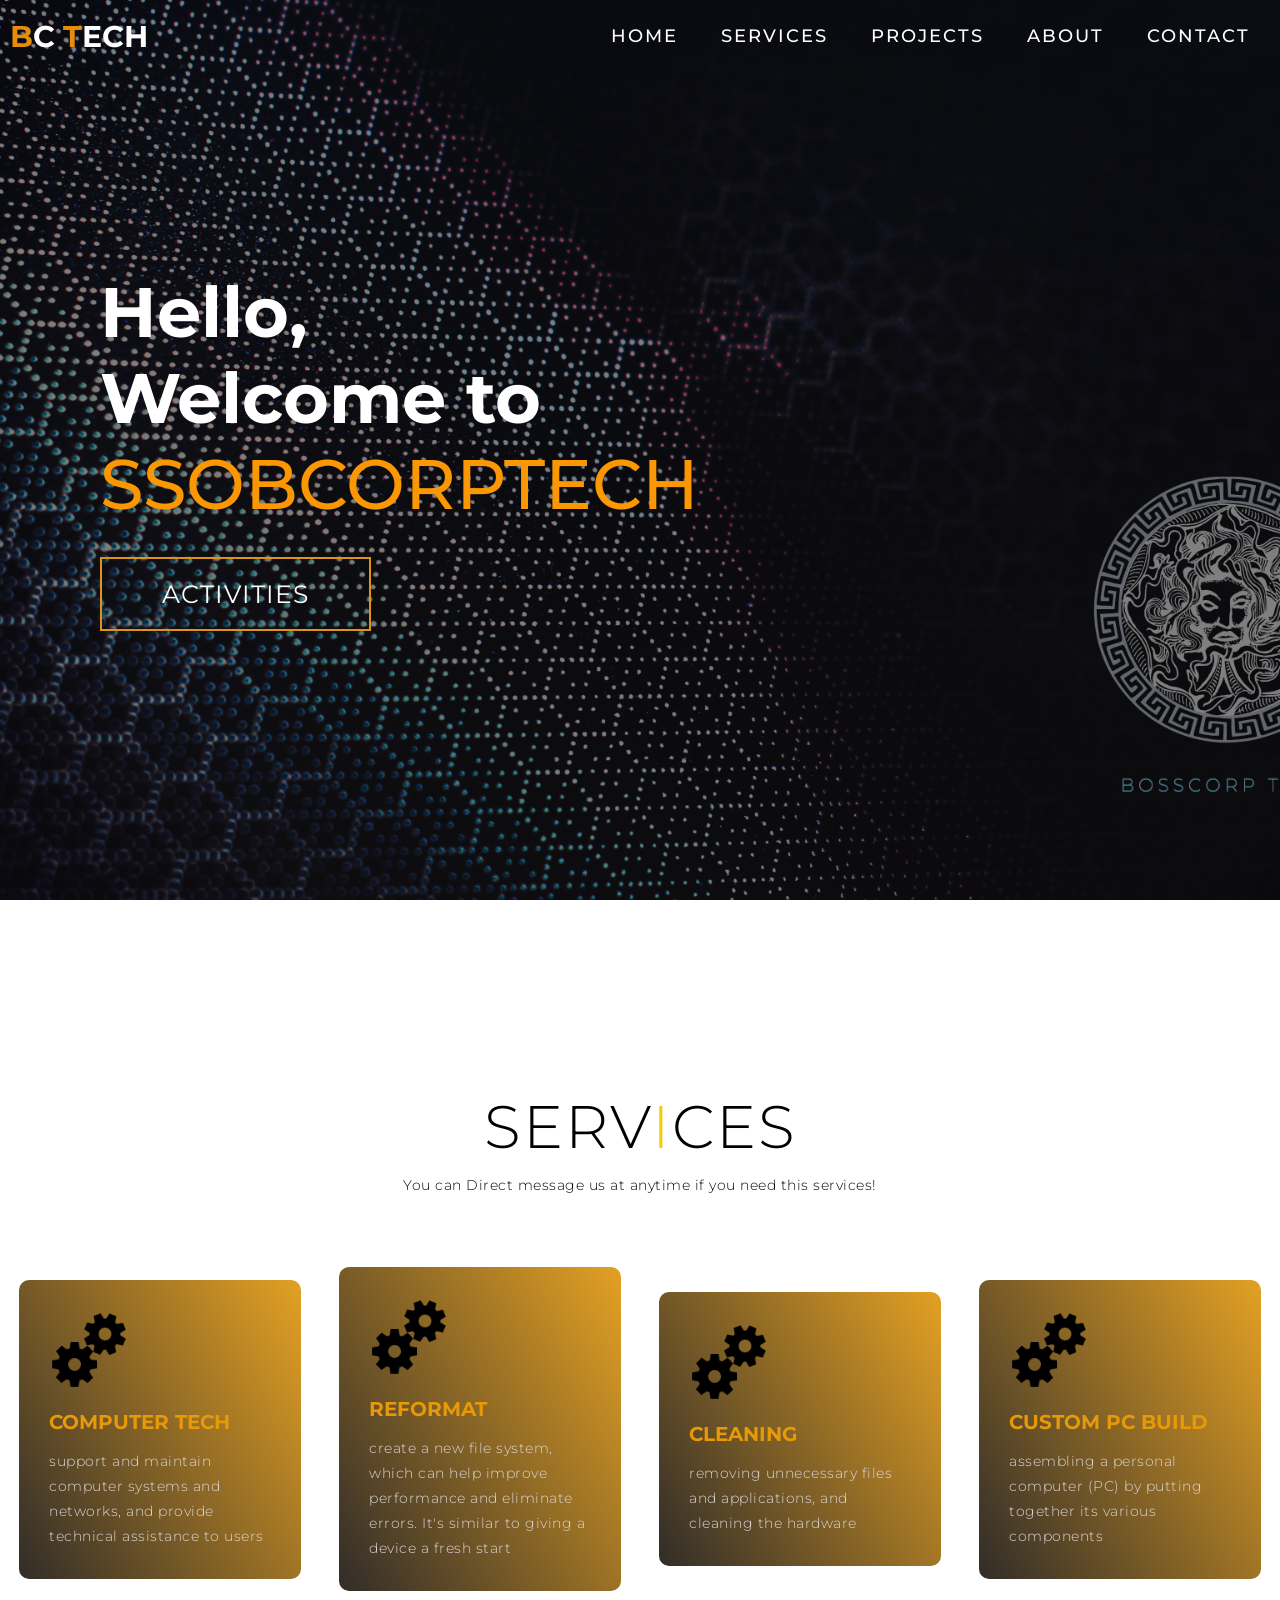
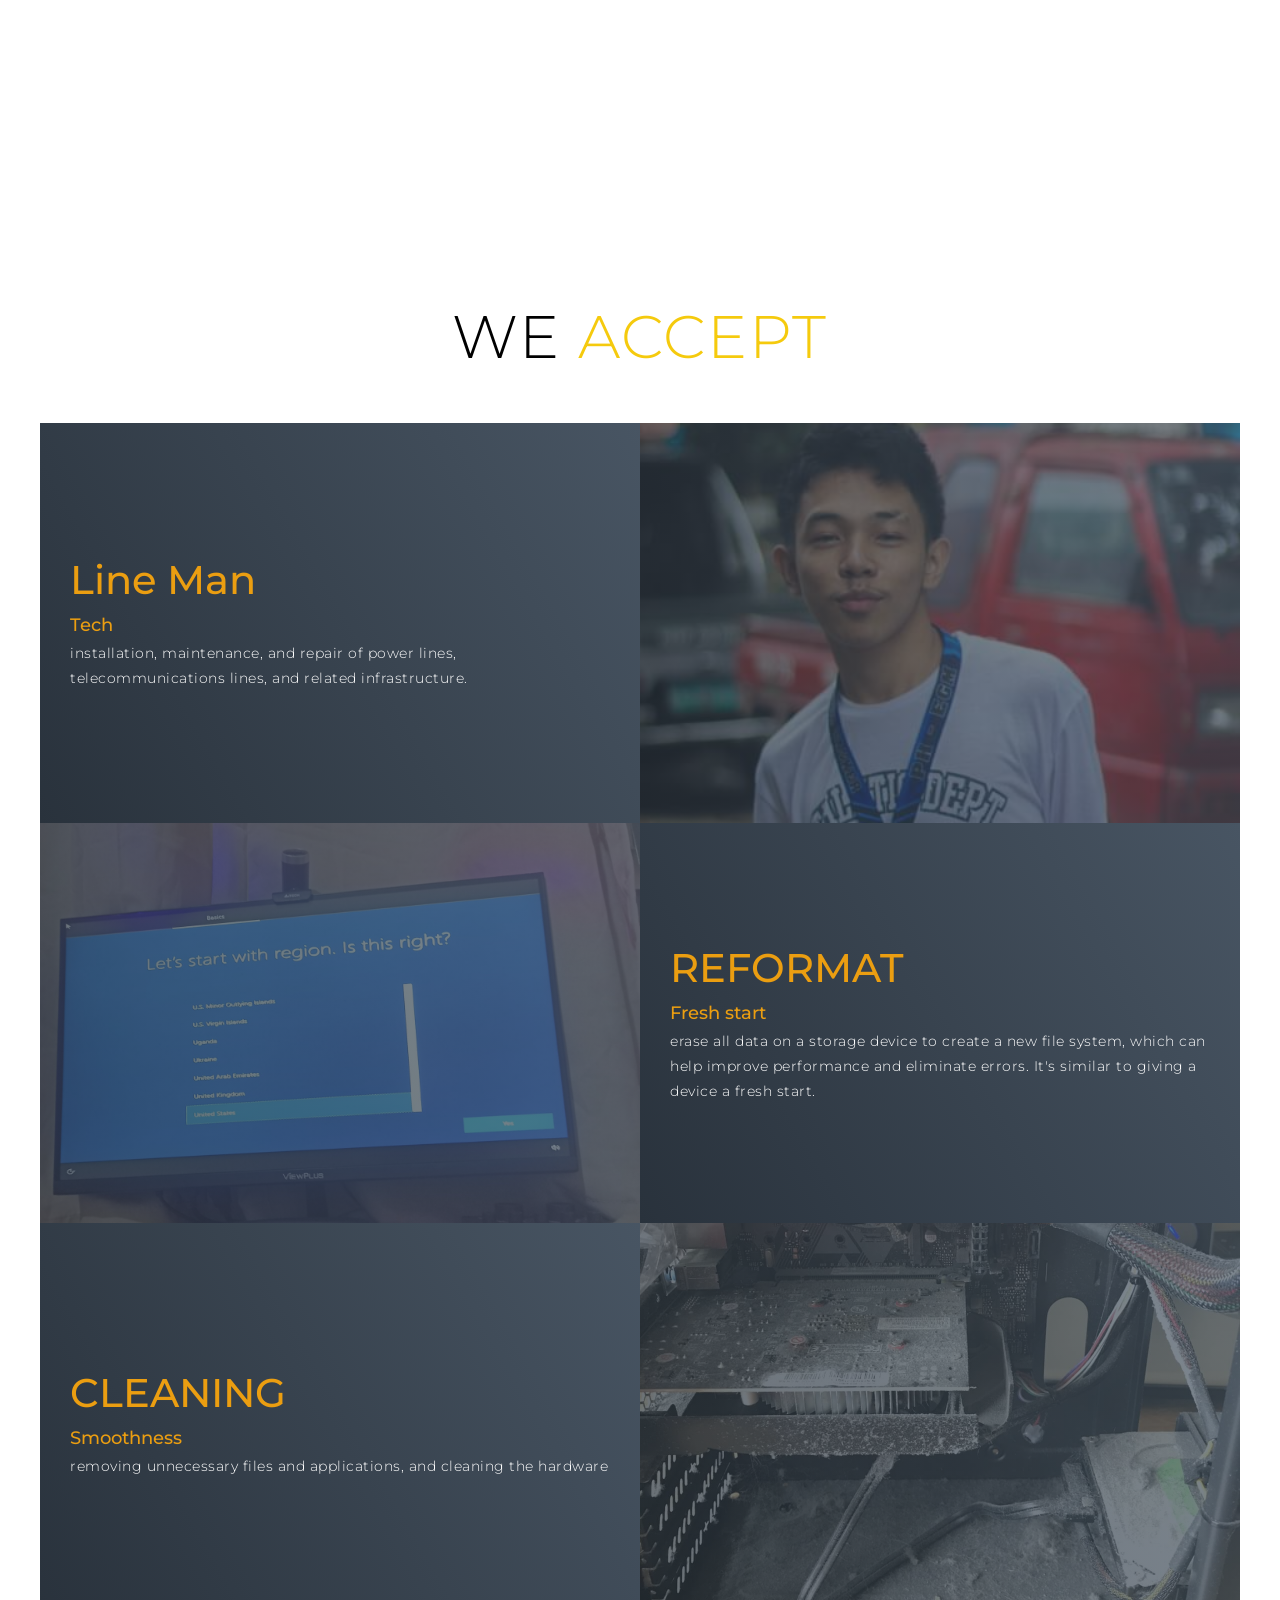
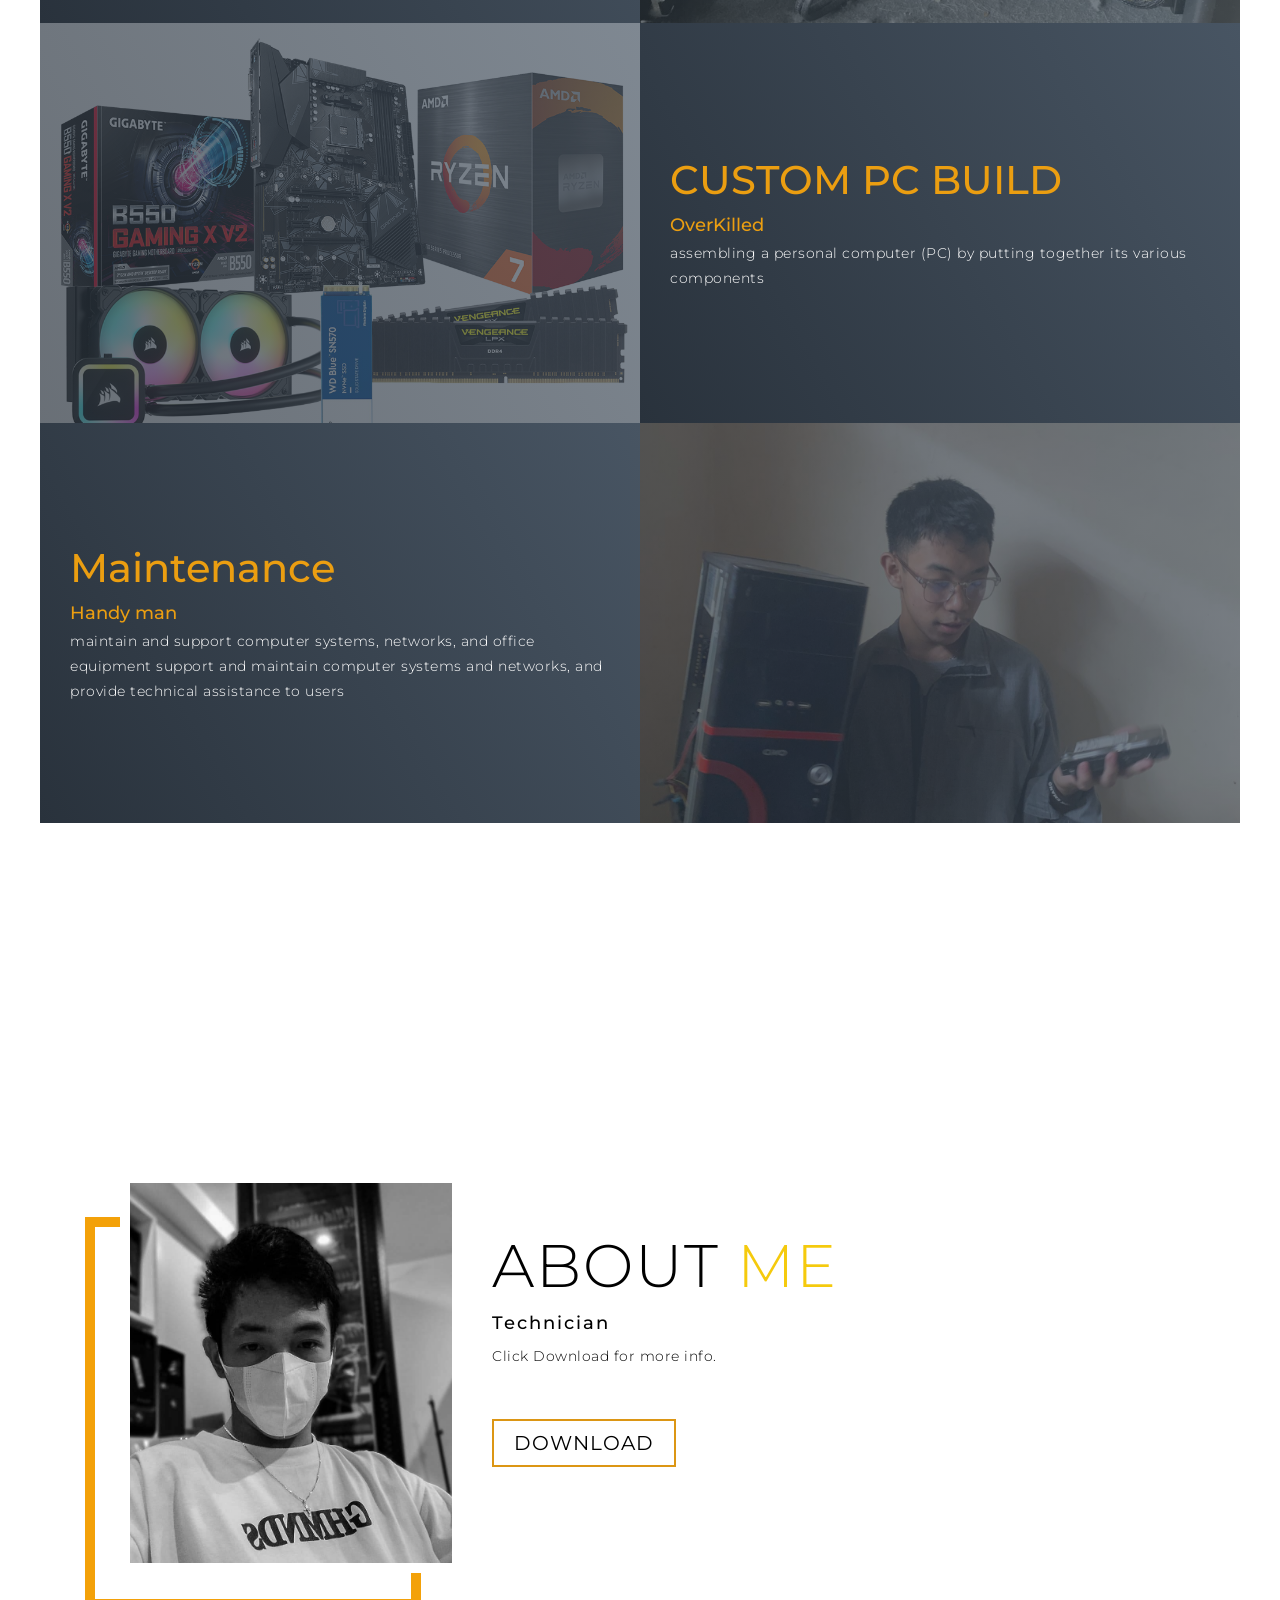
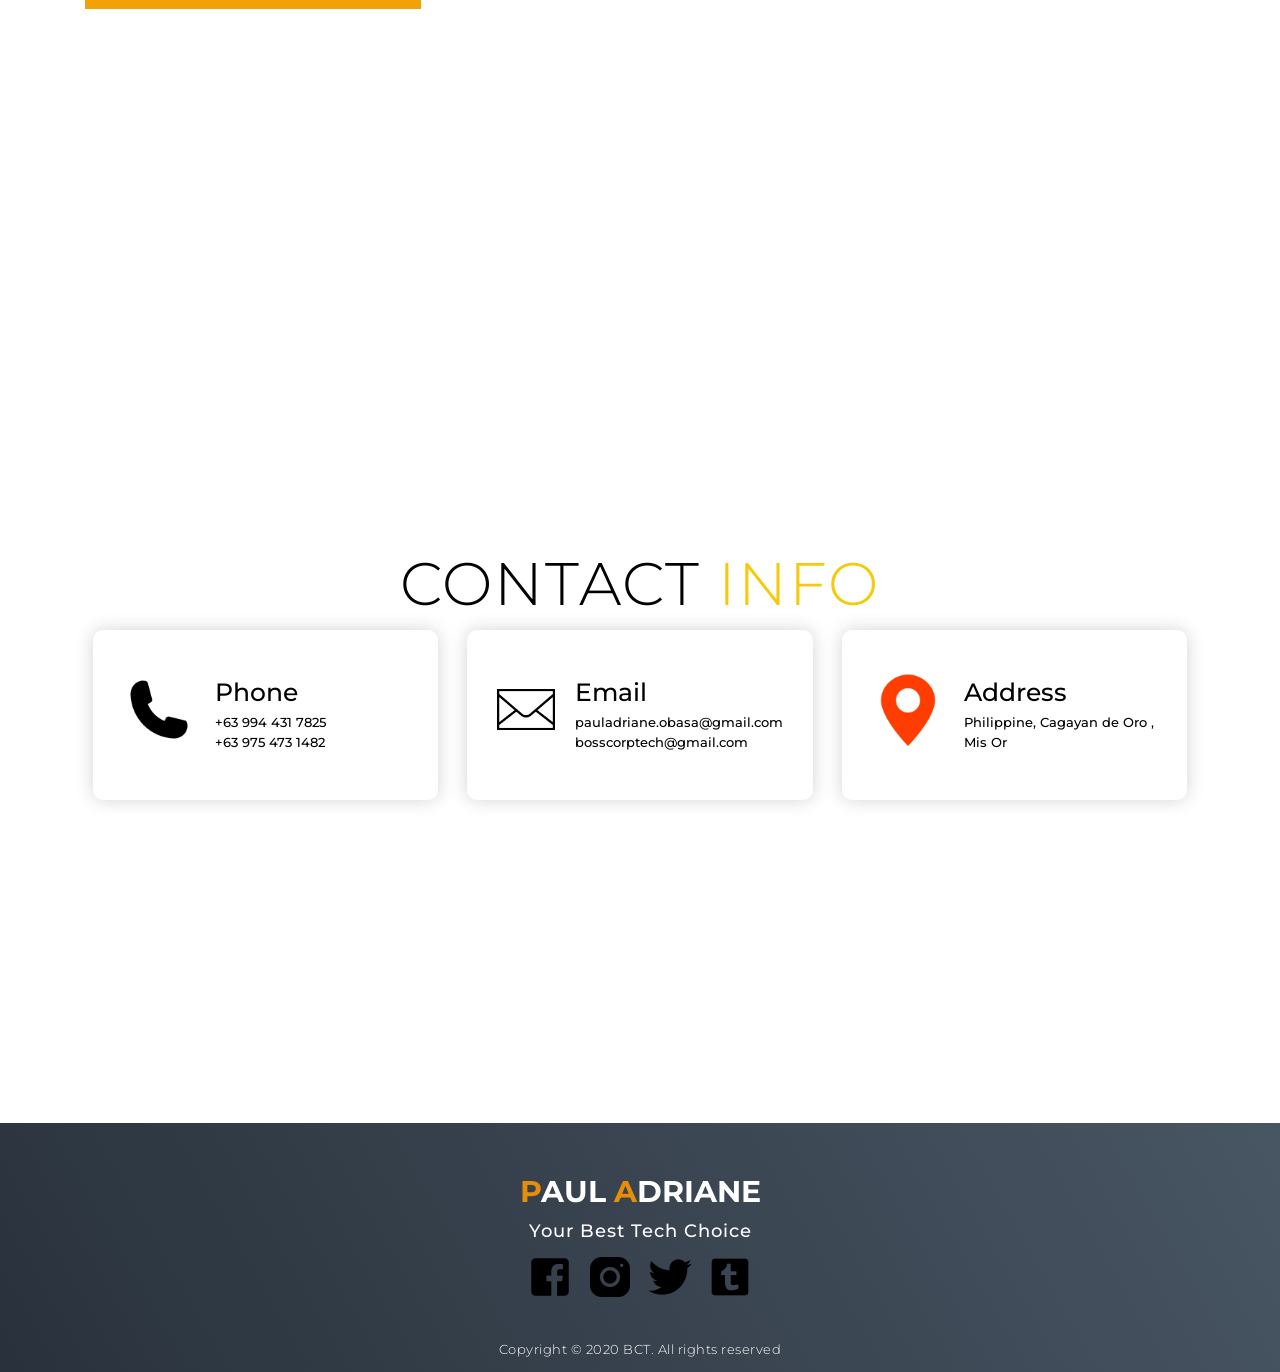
==== Index.html @ 92683896 "BOSSCORPTECH TECH" ====
<!DOCTYPE html>
<html lang="en">

<head>
  <meta charset="UTF-8">
  <meta name="viewport" content="width=device-width, initial-scale=1.0">
  <link rel="stylesheet" href="style.css.css">
  <title>BCTECH</title>
</head>
     <link rel="shortcut icon" type="x-icon" href="nuc.png">

<body>
  <!-- Header -->
  <section id="header">
    <div class="header container">
      <div class="nav-bar">
        <div class="brand">
          <a href="#hero">
            <h1><span>B</span>C <span>T</span>ECH</h1>
          </a>
        </div>
        <div class="nav-list">
          <div class="hamburger">
            <div class="bar"></div>
          </div>
          <ul>
            <li><a href="#hero" data-after="Home">Home</a></li>
            <li><a href="#services" data-after="Service">Services</a></li>
            <li><a href="#projects" data-after="Projects">Projects</a></li>
            <li><a href="#about" data-after="About">About</a></li>
            <li><a href="#contact" data-after="Contact">Contact</a></li>
          </ul>
        </div>
      </div>
    </div>
  </section>
  <!-- End Header -->


  <!-- Hero Section  -->
  <section id="hero">
    <div class="hero container">
      <div>
        <h1>Hello, <span></span></h1>
        <h1>Welcome to <span></span></h1>
        <h1>SSOBCORPTECH <span></span></h1>
        <a href="#projects" type="button" class="cta">ACTIVITIES</a>
      </div>
    </div>
  </section>
  <!-- End Hero Section  -->

  <!-- Service Section -->
  <section id="services">
    <div class="services container">
      <div class="service-top">
        <h1 class="section-title">Serv<span>i</span>ces</h1>
        <p>You can Direct message us at anytime if you need this services!</p>
      </div>
      <div class="service-bottom">
        <div class="service-item">
          <div class="icon"><img src="serv.png" /></div>
          <h2>Computer tech  </h2>
          <p>support and maintain computer systems and networks, and provide technical assistance to users</p>
        </div>
        <div class="service-item">
          <div class="icon"><img src="serv.png" /></div>
          <h2>REFORMAT </h2>
          <p>create a new file system, which can help improve performance and eliminate errors. It's similar to giving a device a fresh start </p>
        </div>
        <div class="service-item">
          <div class="icon"><img src="serv.png" /></div>
          <h2>CLEANING</h2>
          <p>removing unnecessary files and applications, and cleaning the hardware</p>
        </div>
        <div class="service-item">
          <div class="icon"><img src="serv.png" /></div>
          <h2>CUSTOM PC BUILD </h2>
          <p>assembling a personal computer (PC) by putting together its various components</p>
        </div>
      </div>
    </div>
  </section>
  <!-- End Service Section -->

  <!-- Projects Section -->
  <section id="projects">
    <div class="projects container">
      <div class="projects-header">
        <h1 class="section-title">We <span>Accept</span></h1>
      </div>
      <div class="all-projects">
        <div class="project-item">
          <div class="project-info">
            <h1>Line Man</h1>
            <h2>Tech</h2>
            <p>installation, maintenance, and repair of power lines, telecommunications lines, and related infrastructure.</p>
          </div>
          <div class="project-img">
            <img src="Technician.jpg" alt="img">
          </div>
        </div>
        <div class="project-item">
          <div class="project-info">
            <h1>REFORMAT</h1>
            <h2>Fresh start</h2>
            <p>erase all data on a storage device to create a new file system, which can help improve performance and eliminate errors. It's similar to giving a device a fresh start.</p>
          </div>
          <div class="project-img">
            <img src="fix.jpg" alt="img">
          </div>
        </div>
        <div class="project-item">
          <div class="project-info">
            <h1>CLEANING</h1>
            <h2>Smoothness</h2>
            <p>removing unnecessary files and applications, and cleaning the hardware</p>
          </div>
          <div class="project-img">
            <img src="deep-cleaning.jpg" alt="img">
          </div>
        </div>
        <div class="project-item">
          <div class="project-info">
            <h1>CUSTOM PC BUILD</h1>
            <h2>OverKilled</h2>
            <p>assembling a personal computer (PC) by putting together its various components</p>
          </div>
          <div class="project-img">
            <img src="bundles.jpg" alt="img">
          </div>
        </div>
        <div class="project-item">
          <div class="project-info">
            <h1>Maintenance</h1>
            <h2>Handy man</h2>
            <p>maintain and support computer systems, networks, and office equipment support and maintain computer systems and networks, and provide technical assistance to users</p>
          </div>
          <div class="project-img">
            <img src="Maintenance.jpg" alt="img">
          </div>
        </div>
      </div>
    </div>
  </section>
  <!-- End Projects Section -->

  <!-- About Section -->
  <section id="about">
    <div class="about container">
      <div class="col-left">
        <div class="about-img">
          <img src="yanyan.jpg" alt="img">
        </div>
      </div>
      <div class="col-right">
        <h1 class="section-title">About <span>me</span></h1>
        <h2>Technician</h2>
        <p>Click Download for more info. 
        </p>
        <a href="yt1s.com - Lexi Lore sana all clip.mp4" class="cta">Download</a>
      </div>
    </div>
  </section>
  <!-- End About Section -->

  <!-- Contact Section -->
  <section id="contact">
    <div class="contact container">
      <div>
        <h1 class="section-title">Contact <span>info</span></h1>
      </div>
      <div class="contact-items">
        <div class="contact-item">
          <div class="icon"><img src="icons8-telephone-100.png" /></div>
          <div class="contact-info">
            <h1>Phone</h1>
            <h2>+63 994 431 7825</h2>
            <h2>+63 975 473 1482</h2>
          </div>
        </div>
        <div class="contact-item">
          <div class="icon"><img src="email.png" /></div>
          <div class="contact-info">
            <h1>Email</h1>
            <h2>pauladriane.obasa@gmail.com</h2>
            <h2>bosscorptech@gmail.com
            </h2>
          </div>
        </div>
        <div class="contact-item">
          <div class="icon"><img src="location.png" /></div>
          <div class="contact-info">
            <h1>Address</h1>
            <h2>Philippine, Cagayan de Oro , Mis Or</h2>
          </div>
        </div>
      </div>
    </div>
  </section>
  <!-- End Contact Section -->

  <!-- Footer -->
  <section id="footer">
    <div class="footer container">
      <div class="brand">
        <h1><span>P</span>AUL <span>A</span>DRIANE</h1>
      </div>
      <h2>Your Best Tech Choice</h2>
      <div class="social-icon">
        <div class="social-item">
          <a href="#"><img src="fb.png" /></a>
        </div>
        <div class="social-item">
          <a href="#"><img src="insta.png" /></a>
        </div>
        <div class="social-item">
          <a href="#"><img src="twiter.png" /></a>
        </div>
        <div class="social-item">
          <a href="#"><img src="tumblr.png" /></a>
        </div>
      </div>
      <p>Copyright © 2020 BCT. All rights reserved</p>
    </div>
  </section>
  <!-- End Footer -->
  <script src="javascript.js.js"></script>
</body>
---- style.css.css ----
@import 'https://fonts.googleapis.com/css?family=Montserrat:300, 400, 700&display=swap';
* {
	padding: 0;
	margin: 0;
	box-sizing: border-box;
}
html {
	font-size: 10px;
	font-family: 'Montserrat', sans-serif;
	scroll-behavior: smooth;
}
a {
	text-decoration: none;
}
.container {
	min-height: 100vh;
	width: 100%;
	display: flex;
	align-items: center;
	justify-content: center;
}
img {
	height: 100%;
	width: 100%;
	object-fit: cover;
}
p {
	color: rgb(5, 5, 5);
	font-size: 1.4rem;
	margin-top: 5px;
	line-height: 2.5rem;
	font-weight: 300;
	letter-spacing: 0.05rem;
}
.section-title {
	font-size: 4rem;
	font-weight: 300;
	color: black;
	margin-bottom: 10px;
	text-transform: uppercase;
	letter-spacing: 0.2rem;
	text-align: center;
}
.section-title span {
	color: rgb(245, 202, 13);
}

.cta {
	display: inline-block;
	padding: 10px 30px;
	color: white;
	background-color: transparent;
	border: 2px solid rgb(220, 150, 20);
	font-size: 2rem;
	text-transform: uppercase;
	letter-spacing: 0.1rem;
	margin-top: 30px;
	transition: 0.3s ease;
	transition-property: background-color, color;
}
.cta:hover {
	color: white;
	background-color: rgb(216, 103, 11);
}
.brand h1 {
	font-size: 3rem;
	text-transform: uppercase;
	color: white;
}
.brand h1 span {
	color: rgb(230, 141, 9);
}

/* Header section */
#header {
	position: fixed;
	z-index: 1000;
	left: 0;
	top: 0;
	width: 100vw;
	height: auto;
}
#header .header {
	min-height: 8vh;
	background-color: rgba(31, 30, 30, 0.24);
	transition: 0.3s ease background-color;
}
#header .nav-bar {
	display: flex;
	align-items: center;
	justify-content: space-between;
	width: 100%;
	height: 100%;
	max-width: 1300px;
	padding: 0 10px;
}
#header .nav-list ul {
	list-style: none;
	position: absolute;
	background-color: rgb(31, 30, 30);
	width: 100vw;
	height: 100vh;
	left: 100%;
	top: 0;
	display: flex;
	flex-direction: column;
	justify-content: center;
	align-items: center;
	z-index: 1;
	overflow-x: hidden;
	transition: 0.5s ease left;
}
#header .nav-list ul.active {
	left: 0%;
}
#header .nav-list ul a {
	font-size: 2.5rem;
	font-weight: 500;
	letter-spacing: 0.2rem;
	text-decoration: none;
	color: white;
	text-transform: uppercase;
	padding: 20px;
	display: block;
}
#header .nav-list ul a::after {
	content: attr(data-after);
	position: absolute;
	top: 50%;
	left: 50%;
	transform: translate(-50%, -50%) scale(0);
	color: rgba(240, 248, 255, 0.021);
	font-size: 13rem;
	letter-spacing: 50px;
	z-index: -1;
	transition: 0.3s ease letter-spacing;
}
#header .nav-list ul li:hover a::after {
	transform: translate(-50%, -50%) scale(1);
	letter-spacing: initial;
}
#header .nav-list ul li:hover a {
	color: rgb(233, 142, 6);
}
#header .hamburger {
	height: 60px;
	width: 60px;
	display: inline-block;
	border: 3px solid white;
	border-radius: 50%;
	position: relative;
	display: flex;
	align-items: center;
	justify-content: center;
	z-index: 100;
	cursor: pointer;
	transform: scale(0.8);
	margin-right: 20px;
}
#header .hamburger:after {
	position: absolute;
	content: '';
	height: 100%;
	width: 100%;
	border-radius: 50%;
	border: 3px solid white;
	animation: hamburger_puls 1s ease infinite;
}
#header .hamburger .bar {
	height: 2px;
	width: 30px;
	position: relative;
	background-color: white;
	z-index: -1;
}
#header .hamburger .bar::after,
#header .hamburger .bar::before {
	content: '';
	position: absolute;
	height: 100%;
	width: 100%;
	left: 0;
	background-color: white;
	transition: 0.3s ease;
	transition-property: top, bottom;
}
#header .hamburger .bar::after {
	top: 8px;
}
#header .hamburger .bar::before {
	bottom: 8px;
}
#header .hamburger.active .bar::before {
	bottom: 0;
}
#header .hamburger.active .bar::after {
	top: 0;
}
/* End Header section */

/* Hero Section */
#hero {
	background-image: url(new\ background.png);
	background-size: cover;
	background-position: top center;
	position: relative;
	z-index: 1;
}
#hero::after {
	content: '';
	position: absolute;
	left: 0;
	top: 0;
	height: 100%;
	width: 100%;
	background-color: black;
	opacity: 0.5;
	z-index: -1;
}
#hero .hero {
	max-width: 1920px;
	margin: 0 auto;
	padding: 0 100px;
	justify-content: flex-start;
}
#hero h1 {
	display: block;
	width: fit-content;
	font-size: 4rem;
	position: relative;
	color: transparent;
	animation: text_reveal 0.5s ease forwards;
	animation-delay: 1s;
}
#hero h1:nth-child(1) {
	animation-delay: 1s;
}
#hero h1:nth-child(2) {
	animation-delay: 2s;
}
#hero h1:nth-child(3) {
	animation: text_reveal_name 0.5s ease forwards;
	animation-delay: 3s;
}
#hero h1 span {
	position: absolute;
	top: 0;
	left: 0;
	height: 100%;
	width: 0;
	background-color: rgb(247, 149, 2);
	animation: text_reveal_box 1s ease;
	animation-delay: 0.5s;
}
#hero h1:nth-child(1) span {
	animation-delay: 0.5s;
}
#hero h1:nth-child(2) span {
	animation-delay: 1.5s;
}
#hero h1:nth-child(3) span {
	animation-delay: 2.5s;
}

/* End Hero Section */

/* Services Section */
#services .services {
	flex-direction: column;
	text-align: center;
	max-width: 1500px;
	margin: 0 auto;
	padding: 100px 0;
}
#services .service-top {
	max-width: 500px;
	margin: 0 auto;
}
#services .service-bottom {
	display: flex;
	align-items: center;
	justify-content: center;
	flex-wrap: wrap;
	margin-top: 50px;
}
#services .service-item {
	flex-basis: 80%;
	display: flex;
	align-items: flex-start;
	justify-content: center;
	flex-direction: column;
	padding: 30px;
	border-radius: 10px;
	background-image: url(./img/img-1.png);
	background-size: cover;
	margin: 10px 5%;
	position: relative;
	z-index: 1;
	overflow: hidden;
}
#services .service-item::after {
	content: '';
	position: absolute;
	left: 0;
	top: 0;
	height: 100%;
	width: 100%;
	background-image: linear-gradient(60deg, #1a1511 0%, #e0960b 100%);
	opacity: 0.9;
	z-index: -1;
}
#services .service-bottom .icon {
	height: 80px;
	width: 80px;
	margin-bottom: 20px;
}
#services .service-item h2 {
	font-size: 2rem;
	color: rgb(231, 153, 8);
	margin-bottom: 10px;
	text-transform: uppercase;
}
#services .service-item p {
	color: rgb(221, 215, 215);
	text-align: left;
}
/* End Services Section */

/* Projects section */
#projects .projects {
	flex-direction: column;
	max-width: 1200px;
	margin: 0 auto;
	padding: 100px 0;
}
#projects .projects-header h1 {
	margin-bottom: 50px;
}
#projects .all-projects {
	display: flex;
	align-items: center;
	justify-content: center;
	flex-direction: column;
}
#projects .project-item {
	display: flex;
	align-items: center;
	justify-content: center;
	flex-direction: column;
	width: 80%;
	margin: 20px auto;
	overflow: hidden;
	border-radius: 10px;
}
#projects .project-info {
	padding: 30px;
	flex-basis: 50%;
	height: 100%;
	display: flex;
	align-items: flex-start;
	justify-content: center;
	flex-direction: column;
	background-image: linear-gradient(60deg, #29323c 0%, #485563 100%);
	color: rgb(235, 158, 17);
}
#projects .project-info h1 {
	font-size: 4rem;
	font-weight: 500;
}
#projects .project-info h2 {
	font-size: 1.8rem;
	font-weight: 500;
	margin-top: 10px;
}
#projects .project-info p {
	color: white;
}
#projects .project-img {
	flex-basis: 50%;
	height: 300px;
	overflow: hidden;
	position: relative;
}
#projects .project-img:after {
	content: '';
	position: absolute;
	left: 0;
	top: 0;
	height: 100%;
	width: 100%;
	background-image: linear-gradient(60deg, #29323c 0%, #485563 100%);
	opacity: 0.7;
}
#projects .project-img img {
	transition: 0.3s ease transform;
}
#projects .project-item:hover .project-img img {
	transform: scale(1.1);
}
/* End Projects section */

/* About Section */
#about .about {
	flex-direction: column-reverse;
	text-align: center;
	max-width: 1200px;
	margin: 0 auto;
	padding: 100px 20px;
}
#about .col-left {
	width: 250px;
	height: 360px;
}
#about .col-right {
	width: 100%;
}
#about .col-right h2 {
	font-size: 1.8rem;
	font-weight: 500;
	letter-spacing: 0.2rem;
	margin-bottom: 10px;
}
#about .col-right p {
	margin-bottom: 20px;
}
#about .col-right .cta {
	color: black;
	margin-bottom: 50px;
	padding: 10px 20px;
	font-size: 2rem;
}
#about .col-left .about-img {
	height: 100%;
	width: 100%;
	position: relative;
	border: 10px solid white;
}
#about .col-left .about-img::after {
	content: '';
	position: absolute;
	left: -33px;
	top: 19px;
	height: 98%;
	width: 98%;
	border: 7px solid rgb(247, 160, 0);
	z-index: -1;
}
/* End About Section */

/* contact Section */
#contact .contact {
	flex-direction: column;
	max-width: 1200px;
	margin: 0 auto;
	width: 90%;
}
#contact .contact-items {
	/* max-width: 400px; */
	width: 100%;
}
#contact .contact-item {
	width: 80%;
	padding: 20px;
	text-align: center;
	border-radius: 10px;
	padding: 30px;
	margin: 30px;
	display: flex;
	justify-content: center;
	align-items: center;
	flex-direction: column;
	box-shadow: 0px 0px 18px 0 #0000002c;
	transition: 0.3s ease box-shadow;
}
#contact .contact-item:hover {
	box-shadow: 0px 0px 5px 0 #0000002c;
}
#contact .icon {
	width: 70px;
	margin: 0 auto;
	margin-bottom: 10px;
}
#contact .contact-info h1 {
	font-size: 2.5rem;
	font-weight: 500;
	margin-bottom: 5px;
}
#contact .contact-info h2 {
	font-size: 1.3rem;
	line-height: 2rem;
	font-weight: 500;
}
/*End contact Section */

/* Footer */
#footer {
	background-image: linear-gradient(60deg, #29323c 0%, #485563 100%);
}
#footer .footer {
	min-height: 200px;
	flex-direction: column;
	padding-top: 50px;
	padding-bottom: 10px;
}
#footer h2 {
	color: white;
	font-weight: 500;
	font-size: 1.8rem;
	letter-spacing: 0.1rem;
	margin-top: 10px;
	margin-bottom: 10px;
}
#footer .social-icon {
	display: flex;
	margin-bottom: 30px;
}
#footer .social-item {
	height: 50px;
	width: 50px;
	margin: 0 5px;
}
#footer .social-item img {
	filter: grayscale(1);
	transition: 0.3s ease filter;
}
#footer .social-item:hover img {
	filter: grayscale(0);
}
#footer p {
	color: white;
	font-size: 1.3rem;
}
/* End Footer */

/* Keyframes */
@keyframes hamburger_puls {
	0% {
		opacity: 1;
		transform: scale(1);
	}
	100% {
		opacity: 0;
		transform: scale(1.4);
	}
}
@keyframes text_reveal_box {
	50% {
		width: 100%;
		left: 0;
	}
	100% {
		width: 0;
		left: 100%;
	}
}
@keyframes text_reveal {
	100% {
		color: white;
	}
}
@keyframes text_reveal_name {
	100% {
		color: rgb(250, 151, 2);
		font-weight: 500;
	}
}
/* End Keyframes */

/* Media Query For Tablet */
@media only screen and (min-width: 768px) {
	.cta {
		font-size: 2.5rem;
		padding: 20px 60px;
	}
	h1.section-title {
		font-size: 6rem;
	}

	/* Hero */
	#hero h1 {
		font-size: 7rem;
	}
	/* End Hero */

	/* Services Section */
	#services .service-bottom .service-item {
		flex-basis: 45%;
		margin: 2.5%;
	}
	/* End Services Section */

	/* Project */
	#projects .project-item {
		flex-direction: row;
	}
	#projects .project-item:nth-child(even) {
		flex-direction: row-reverse;
	}
	#projects .project-item {
		height: 400px;
		margin: 0;
		width: 100%;
		border-radius: 0;
	}
	#projects .all-projects .project-info {
		height: 100%;
	}
	#projects .all-projects .project-img {
		height: 100%;
	}
	/* End Project */

	/* About */
	#about .about {
		flex-direction: row;
	}
	#about .col-left {
		width: 600px;
		height: 400px;
		padding-left: 60px;
	}
	#about .about .col-left .about-img::after {
		left: -45px;
		top: 34px;
		height: 98%;
		width: 98%;
		border: 10px solid rgb(243, 161, 9);
	}
	#about .col-right {
		text-align: left;
		padding: 30px;
	}
	#about .col-right h1 {
		text-align: left;
	}
	/* End About */

	/* contact  */
	#contact .contact {
		flex-direction: column;
		padding: 100px 0;
		align-items: center;
		justify-content: center;
		min-width: 20vh;
	}
	#contact .contact-items {
		width: 100%;
		display: flex;
		flex-direction: row;
		justify-content: space-evenly;
		margin: 0;
	}
	#contact .contact-item {
		width: 30%;
		margin: 0;
		flex-direction: row;
	}
	#contact .contact-item .icon {
		height: 100px;
		width: 100px;
	}
	#contact .contact-item .icon img {
		object-fit: contain;
	}
	#contact .contact-item .contact-info {
		width: 100%;
		text-align: left;
		padding-left: 20px;
	}
	/* End contact  */
}
/* End Media Query For Tablet */

/* Media Query For Desktop */
@media only screen and (min-width: 1200px) {
	/* header */
	#header .hamburger {
		display: none;
	}
	#header .nav-list ul {
		position: initial;
		display: block;
		height: auto;
		width: fit-content;
		background-color: transparent;
	}
	#header .nav-list ul li {
		display: inline-block;
	}
	#header .nav-list ul li a {
		font-size: 1.8rem;
	}
	#header .nav-list ul a:after {
		display: none;
	}
	/* End header */

	#services .service-bottom .service-item {
		flex-basis: 22%;
		margin: 1.5%;
	}
}
/* End  Media Query For Desktop */
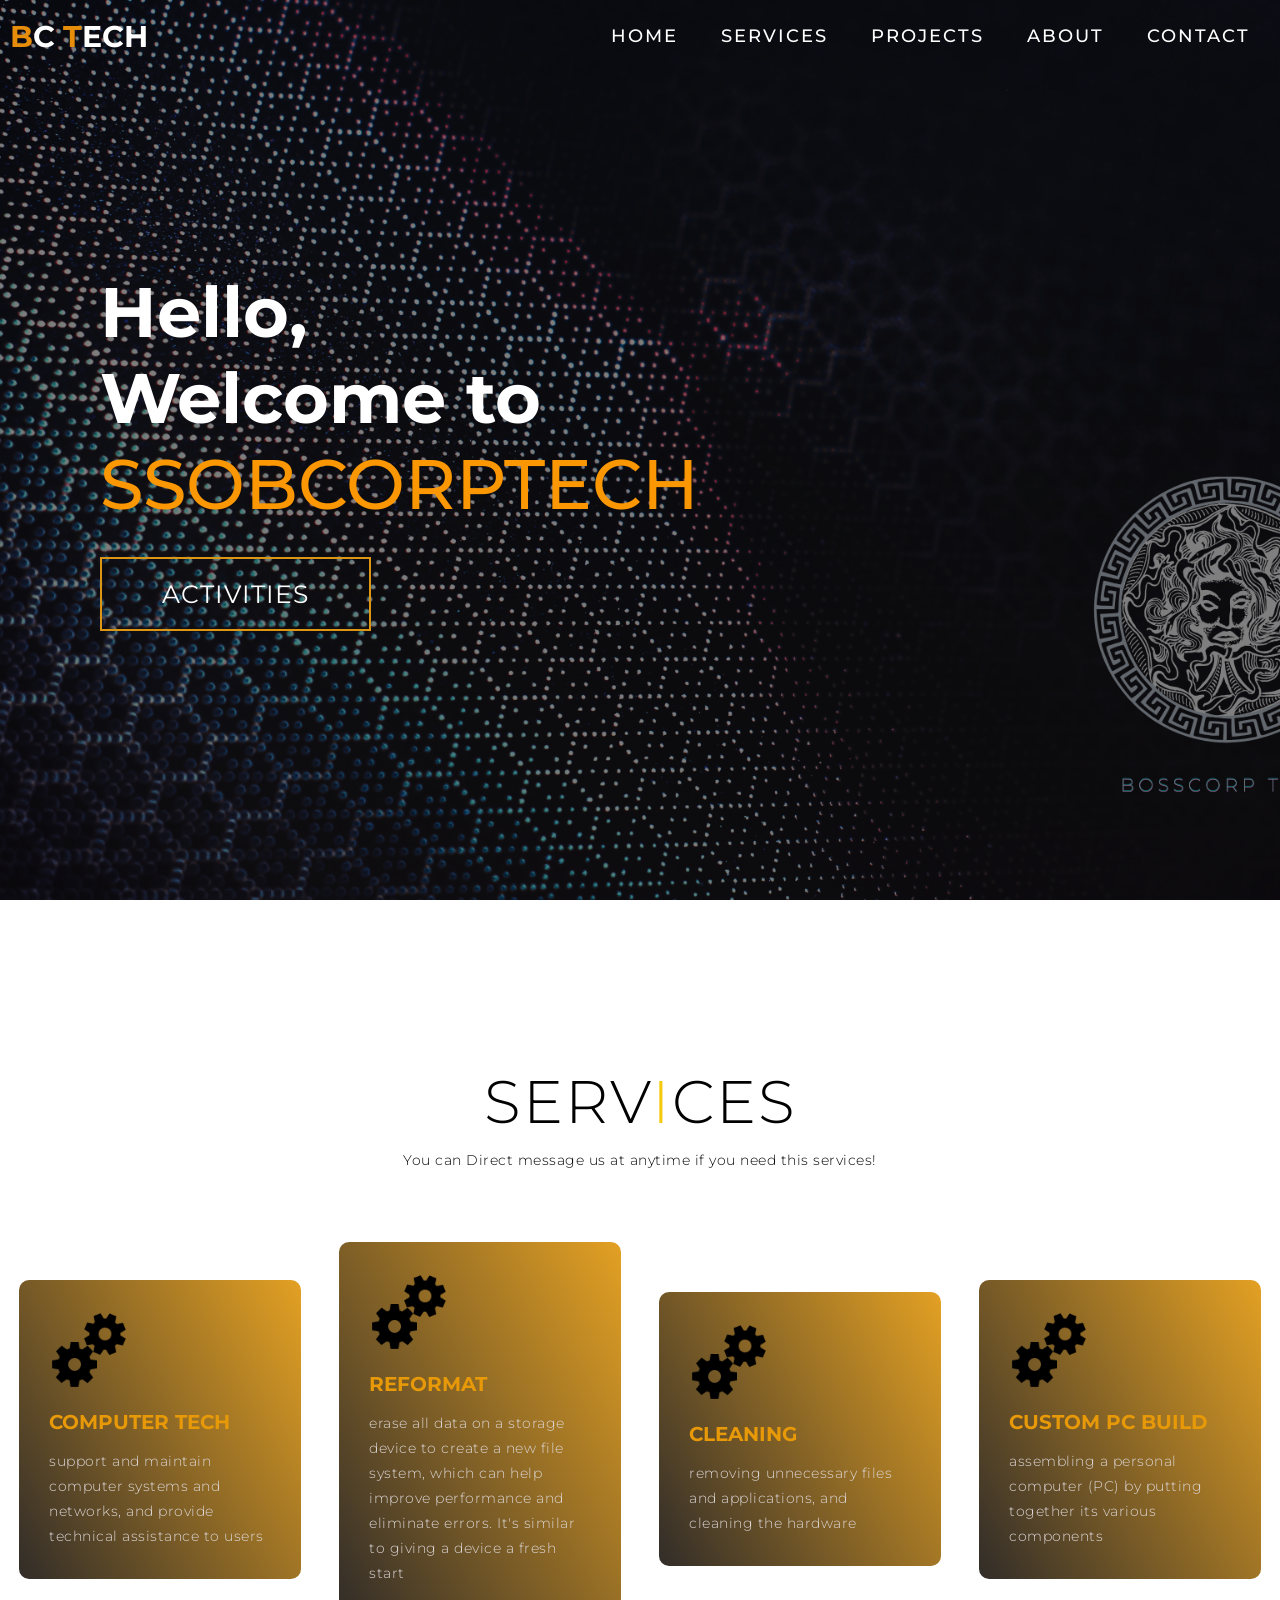
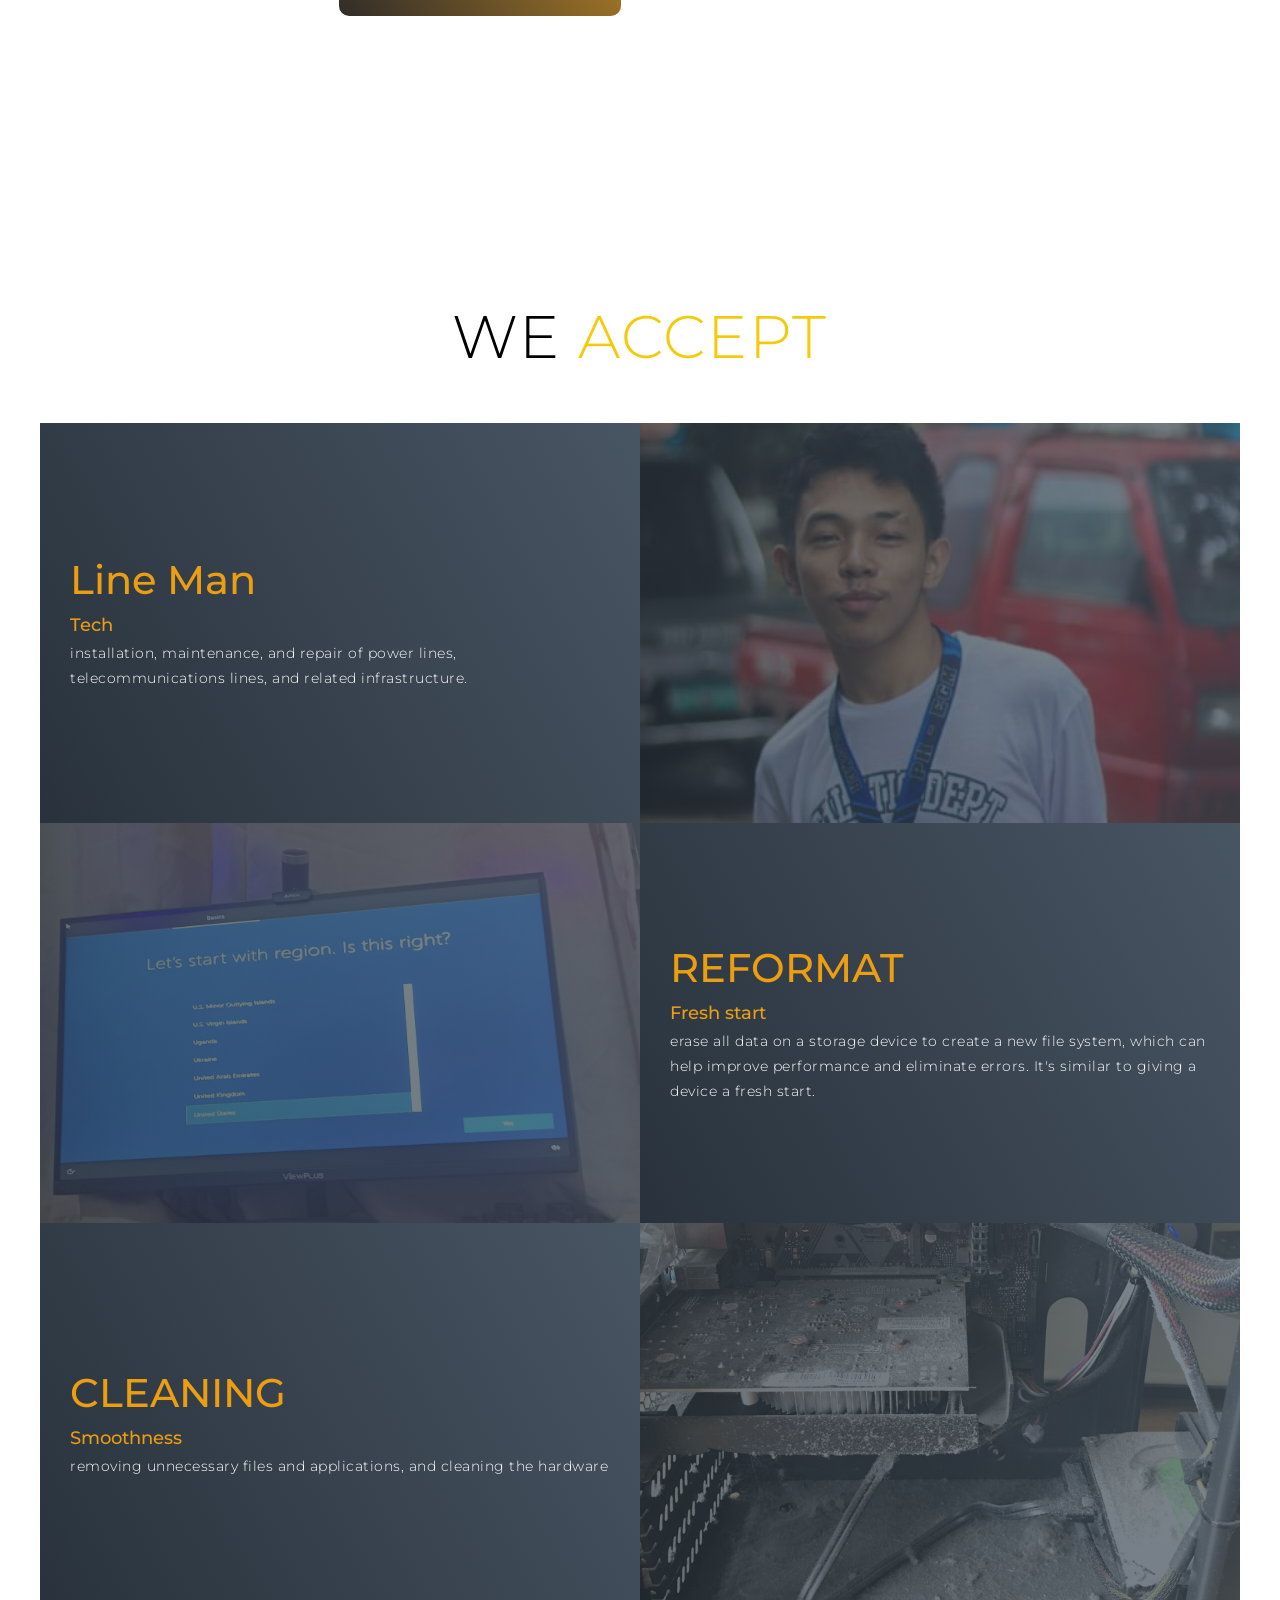
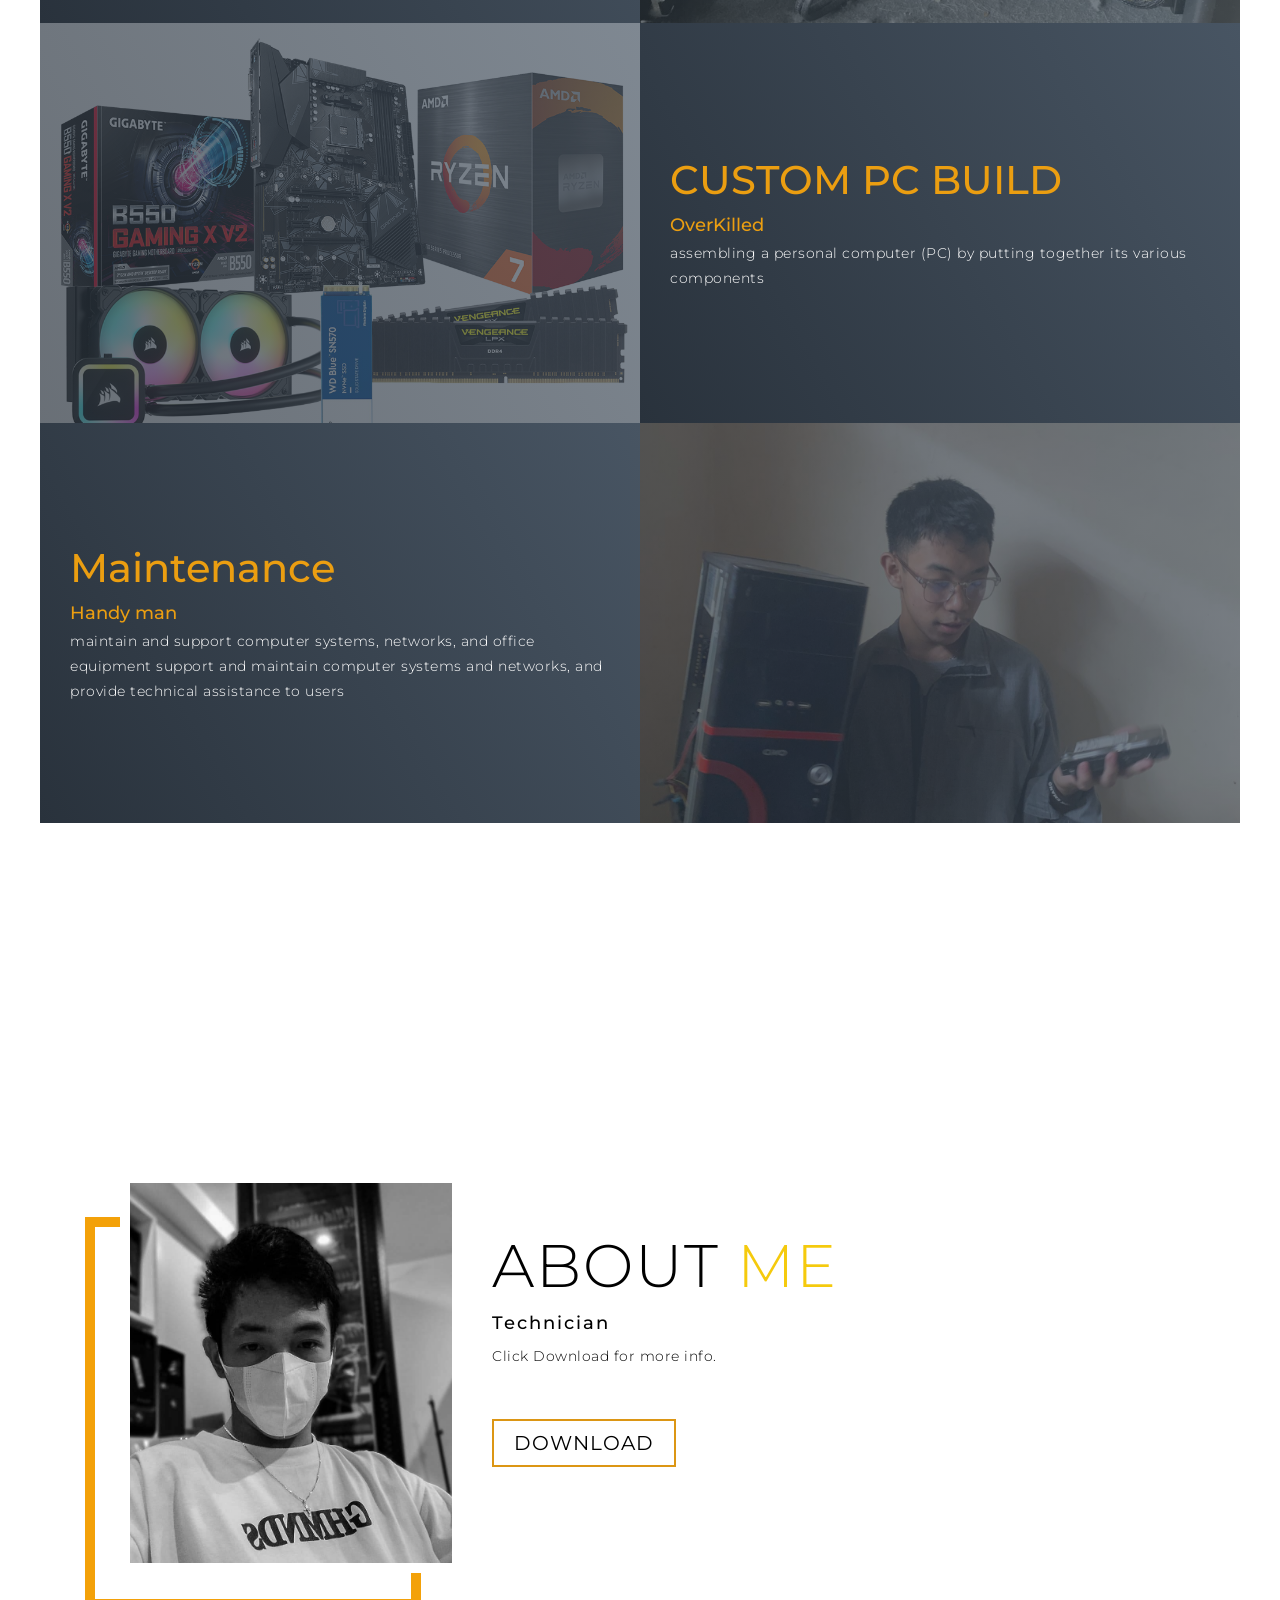
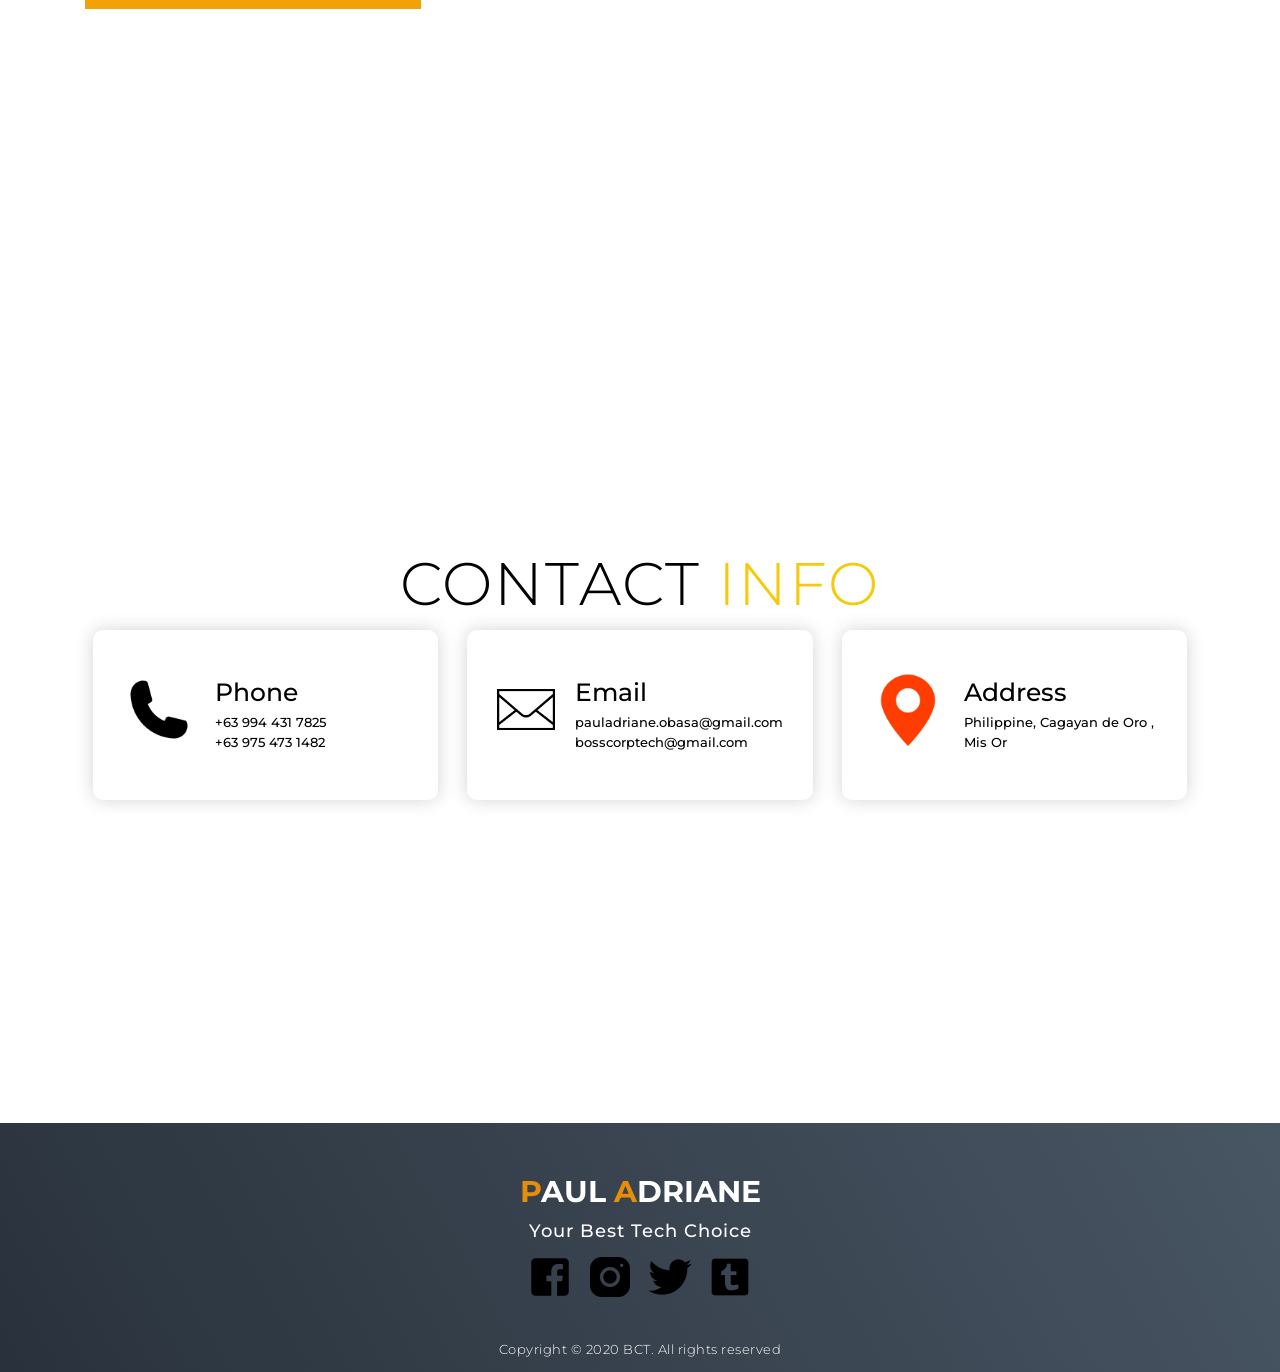
==== commit 660afac5: "Add files via upload" ====
--- a/Index.html
+++ b/Index.html
@@ -66,7 +66,7 @@
         <div class="service-item">
           <div class="icon"><img src="serv.png" /></div>
           <h2>REFORMAT </h2>
-          <p>create a new file system, which can help improve performance and eliminate errors. It's similar to giving a device a fresh start </p>
+          <p>erase all data on a storage device to create a new file system, which can help improve performance and eliminate errors. It's similar to giving a device a fresh start </p>
         </div>
         <div class="service-item">
           <div class="icon"><img src="serv.png" /></div>
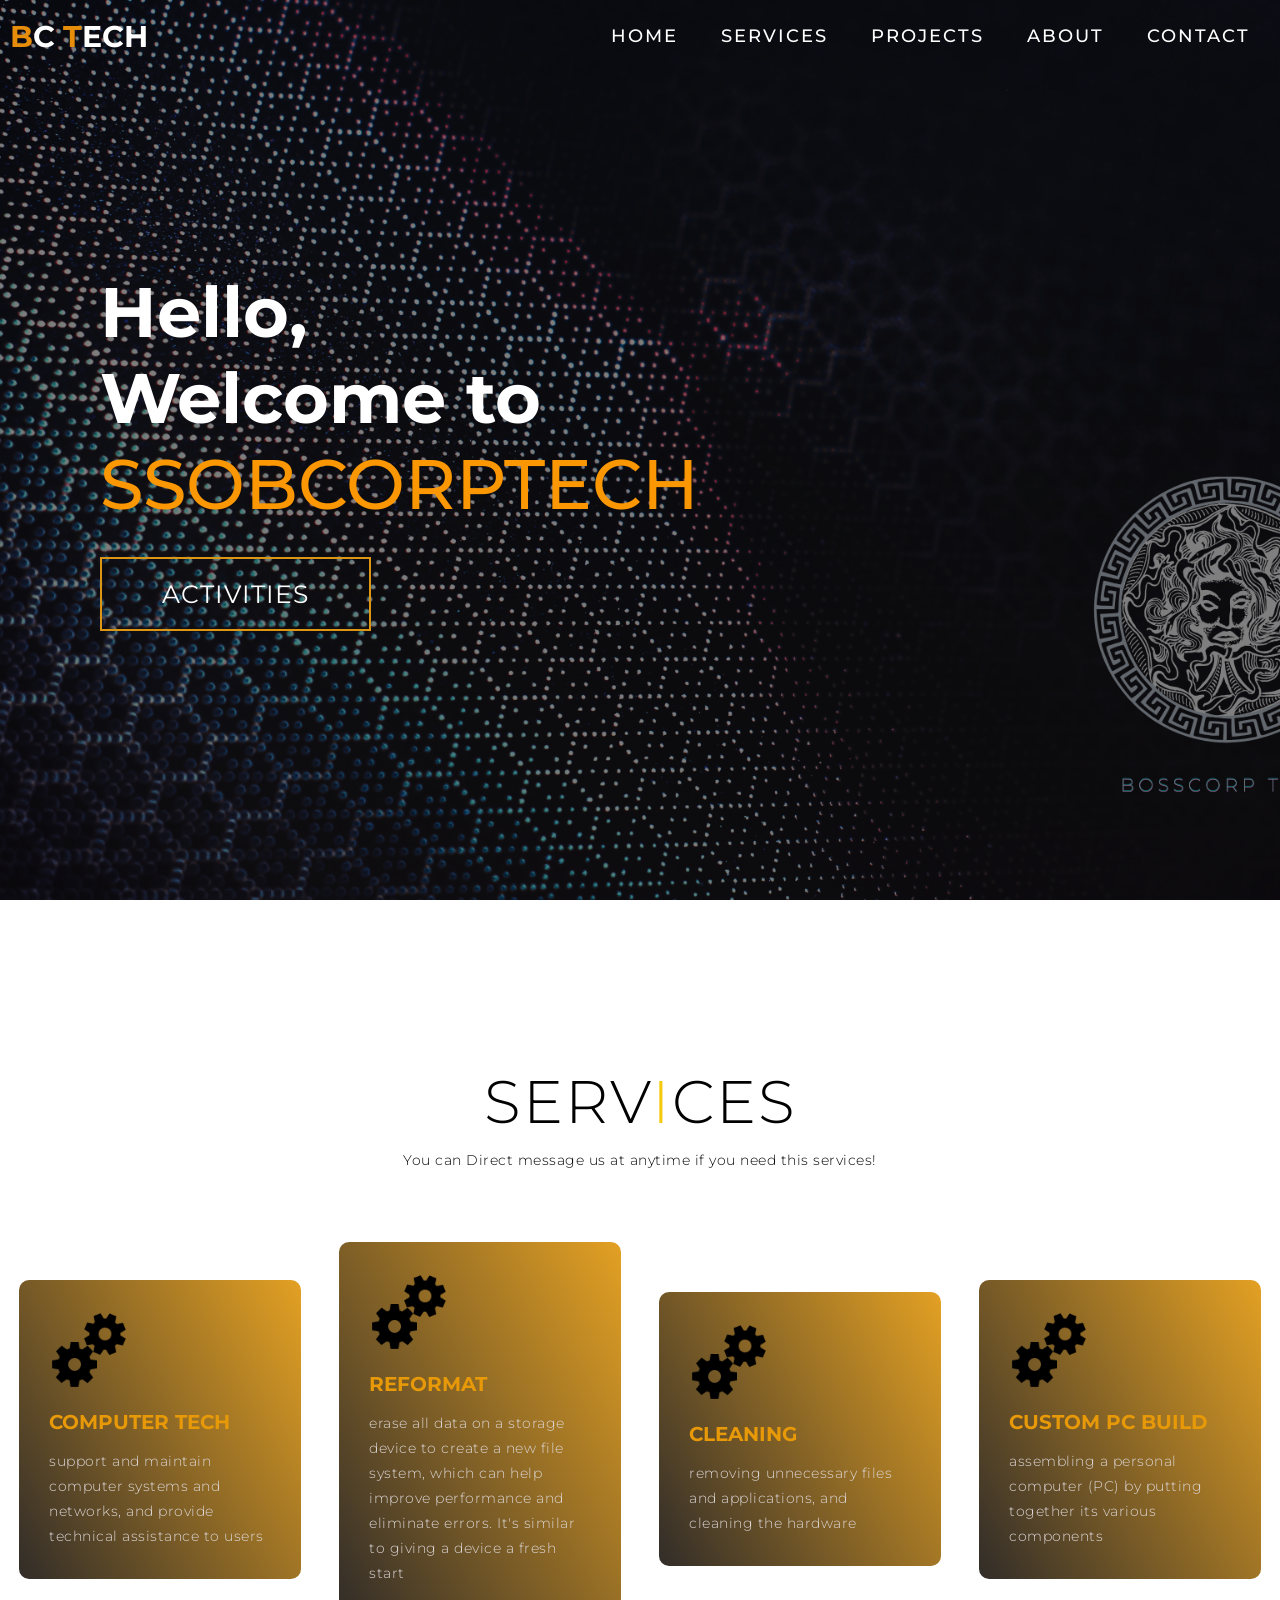
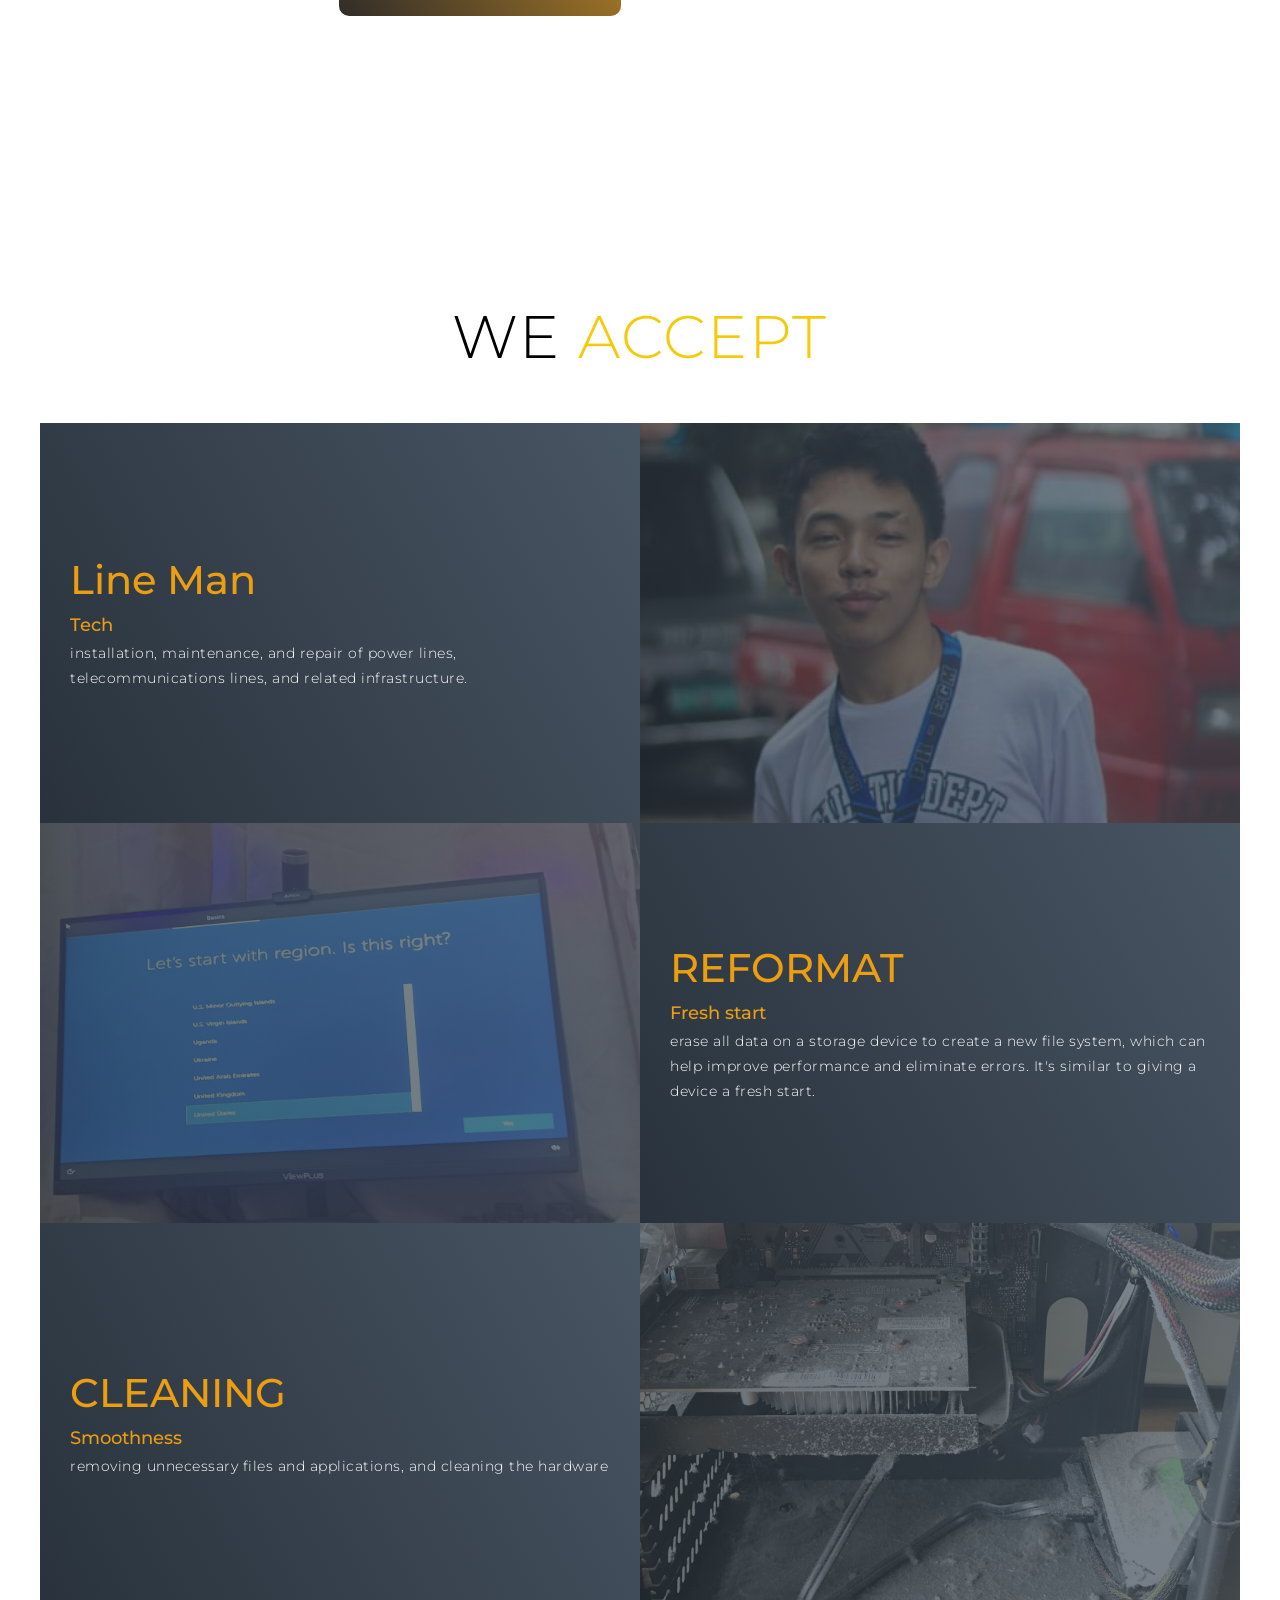
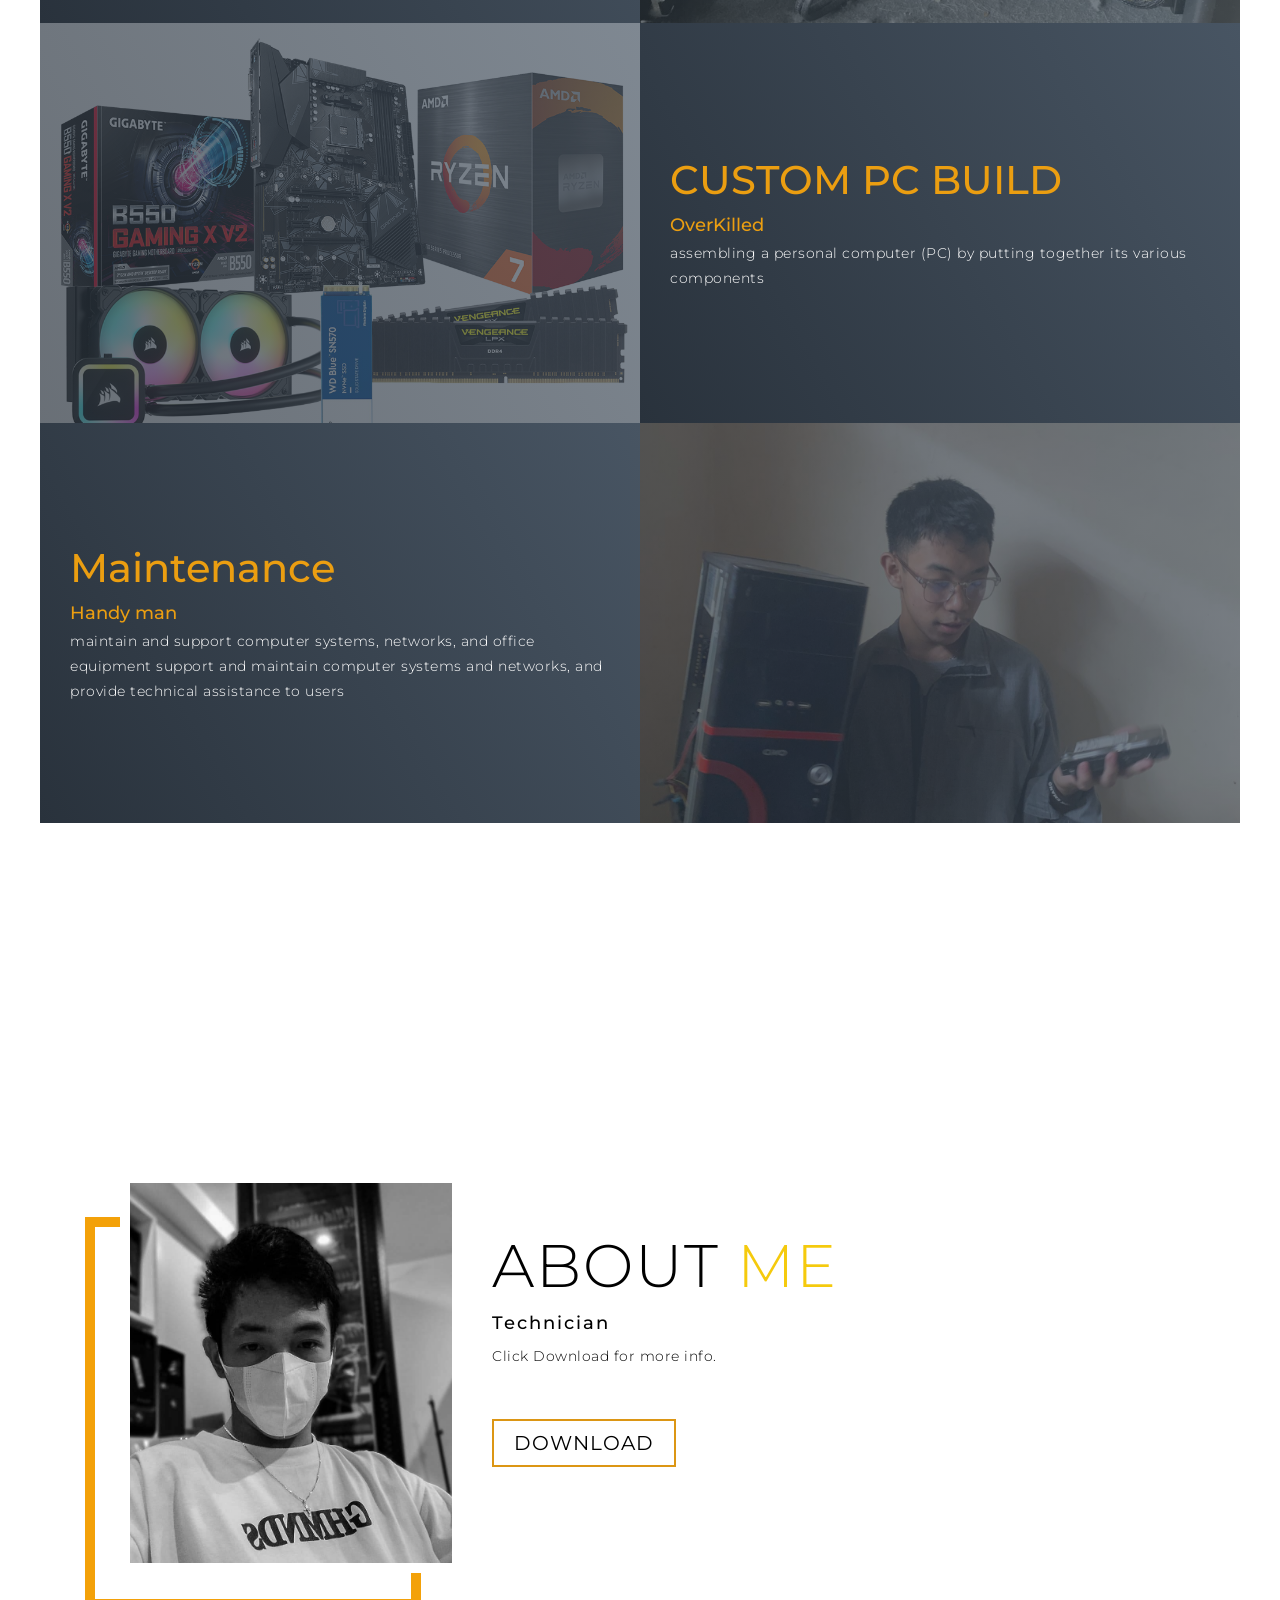
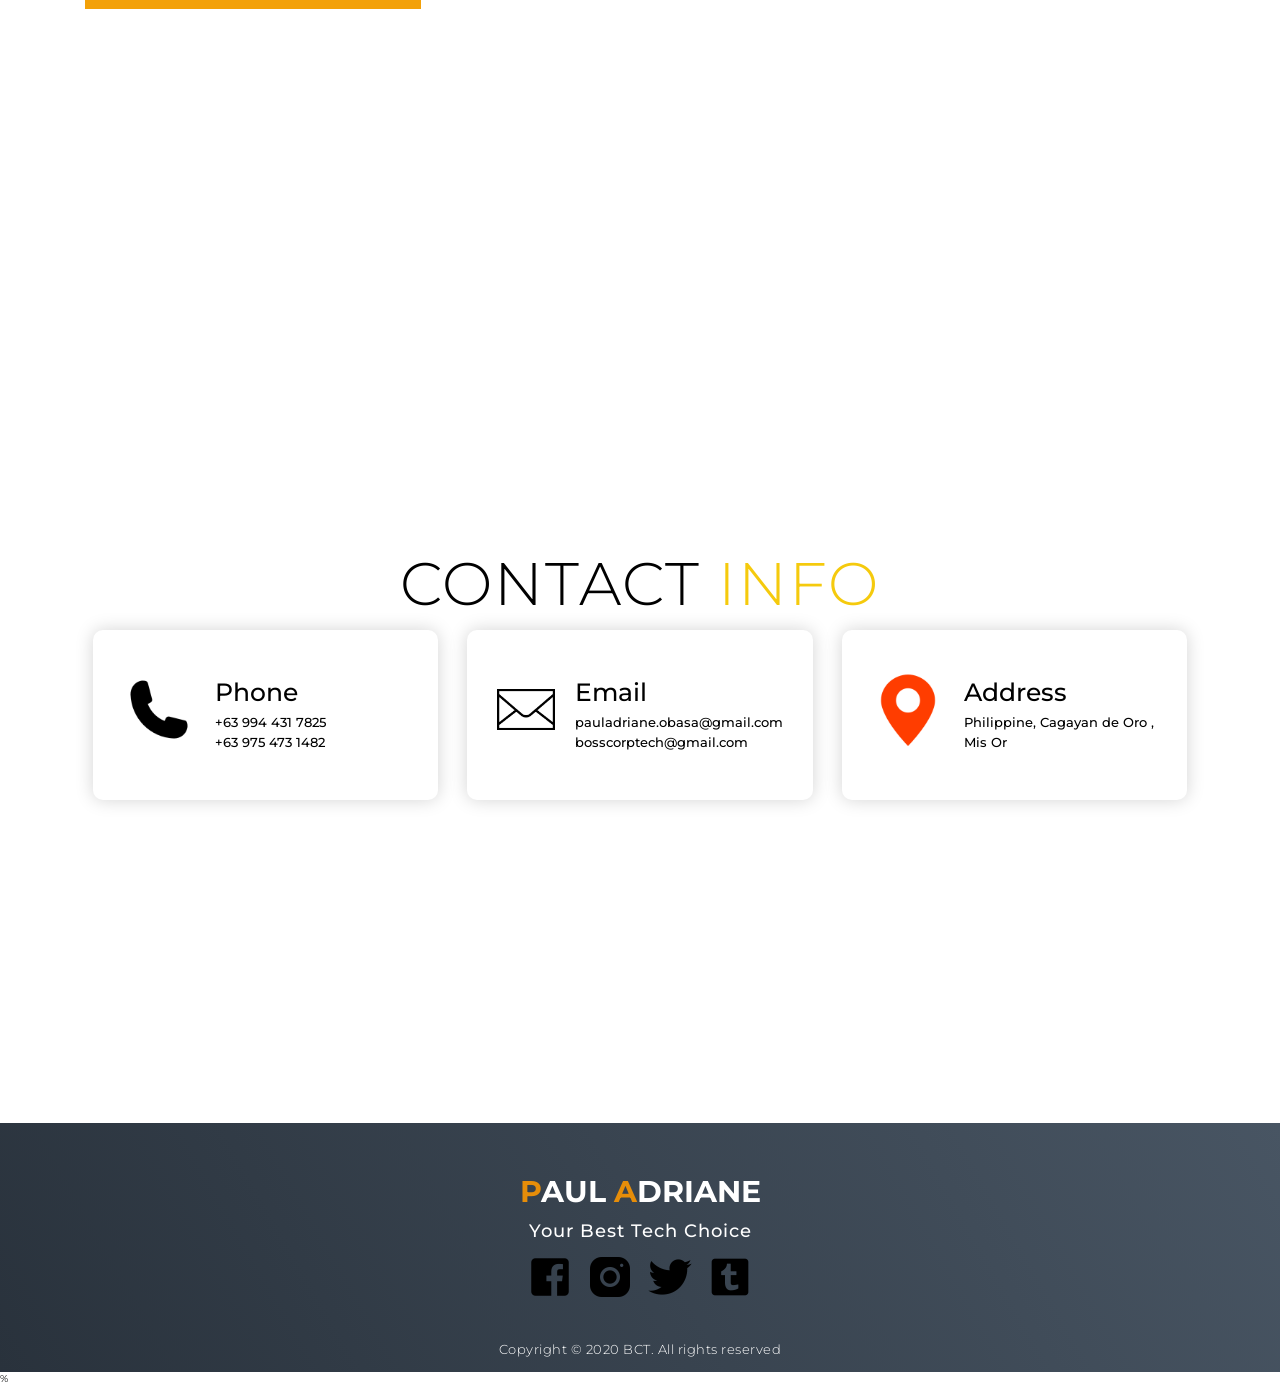
==== commit 37aa5909: "Add files via upload" ====
--- a/Index.html
+++ b/Index.html
@@ -226,4 +226,4 @@
   </section>
   <!-- End Footer -->
   <script src="javascript.js.js"></script>
-</body>+</body>%
